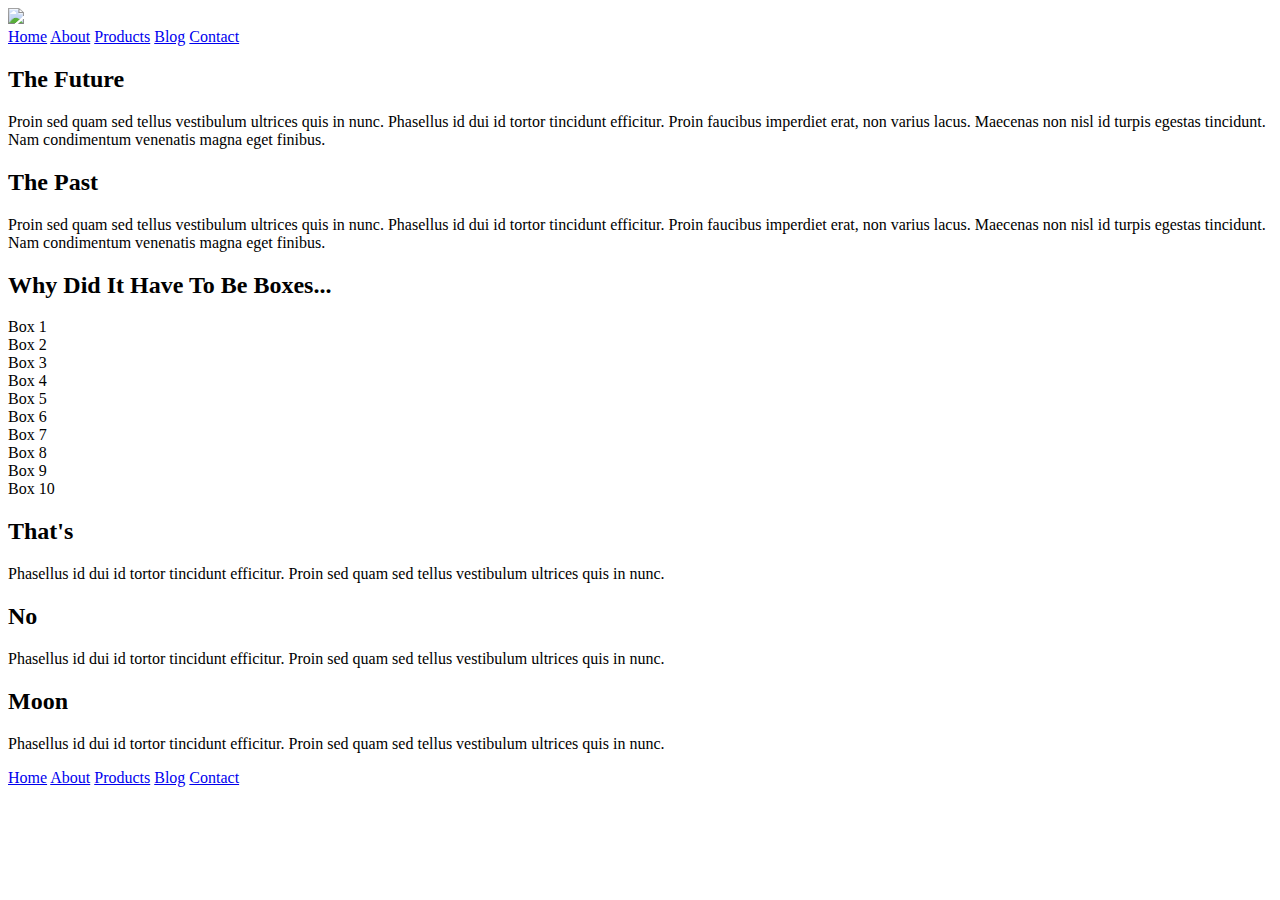
==== index.html @ 0576a7a9 "Header" ====
<!doctype html>

<html lang="en">

<head>
    <meta charset="utf-8">

    <title>Sprint Challenge - Home</title>

    <link href="https://fonts.googleapis.com/css?family=Roboto|Rubik" rel="stylesheet">
    <link rel="stylesheet" href="css/index.css">

</head>

<body>
    <div class="container">

        <section class="header">
            <img src="lambda-black.png">
        </section>

        <section class="nav">
            <a href="#">Home</a>
            <a href="about.html">About</a>
            <a href="#">Products</a>
            <a href="#">Blog</a>
            <a href="#">Contact</a>
        </section>

        <section class="top-content">
            <div class="text-container">
                <h2>The Future</h2>
                <p>Proin sed quam sed tellus vestibulum ultrices quis in nunc. Phasellus id dui id tortor tincidunt
                    efficitur. Proin faucibus imperdiet erat, non varius lacus. Maecenas non nisl id turpis egestas
                    tincidunt. Nam condimentum venenatis magna eget finibus.</p>
            </div>
            <div class="text-container">
                <h2>The Past</h2>
                <p>Proin sed quam sed tellus vestibulum ultrices quis in nunc. Phasellus id dui id tortor tincidunt
                    efficitur. Proin faucibus imperdiet erat, non varius lacus. Maecenas non nisl id turpis egestas
                    tincidunt. Nam condimentum venenatis magna eget finibus.</p>
            </div>
        </section>

        <section class="middle-content">

            <h2>Why Did It Have To Be Boxes...</h2>

            <div class="boxes">
                <div class="box">Box 1</div>
                <div class="box">Box 2</div>
                <div class="box">Box 3</div>
                <div class="box">Box 4</div>
                <div class="box">Box 5</div>
                <div class="box">Box 6</div>
                <div class="box">Box 7</div>
                <div class="box">Box 8</div>
                <div class="box">Box 9</div>
                <div class="box">Box 10</div>
            </div>

        </section>

        <section class="bottom-content">

            <div class="text-container">
                <h2>That's</h2>
                <p>Phasellus id dui id tortor tincidunt efficitur. Proin sed quam sed tellus vestibulum ultrices quis in
                    nunc.</p>
            </div>
            <div class="text-container">
                <h2>No</h2>
                <p>Phasellus id dui id tortor tincidunt efficitur. Proin sed quam sed tellus vestibulum ultrices quis in
                    nunc.</p>
            </div>
            <div class="text-container">
                <h2>Moon</h2>
                <p>Phasellus id dui id tortor tincidunt efficitur. Proin sed quam sed tellus vestibulum ultrices quis in
                    nunc.</p>
            </div>

        </section>

        <footer>
            <nav>
                <a href="#">Home</a>
                <a href="#">About</a>
                <a href="#">Products</a>
                <a href="#">Blog</a>
                <a href="#">Contact</a>
            </nav>
        </footer>
    </div><!-- container -->
</body>

</html>
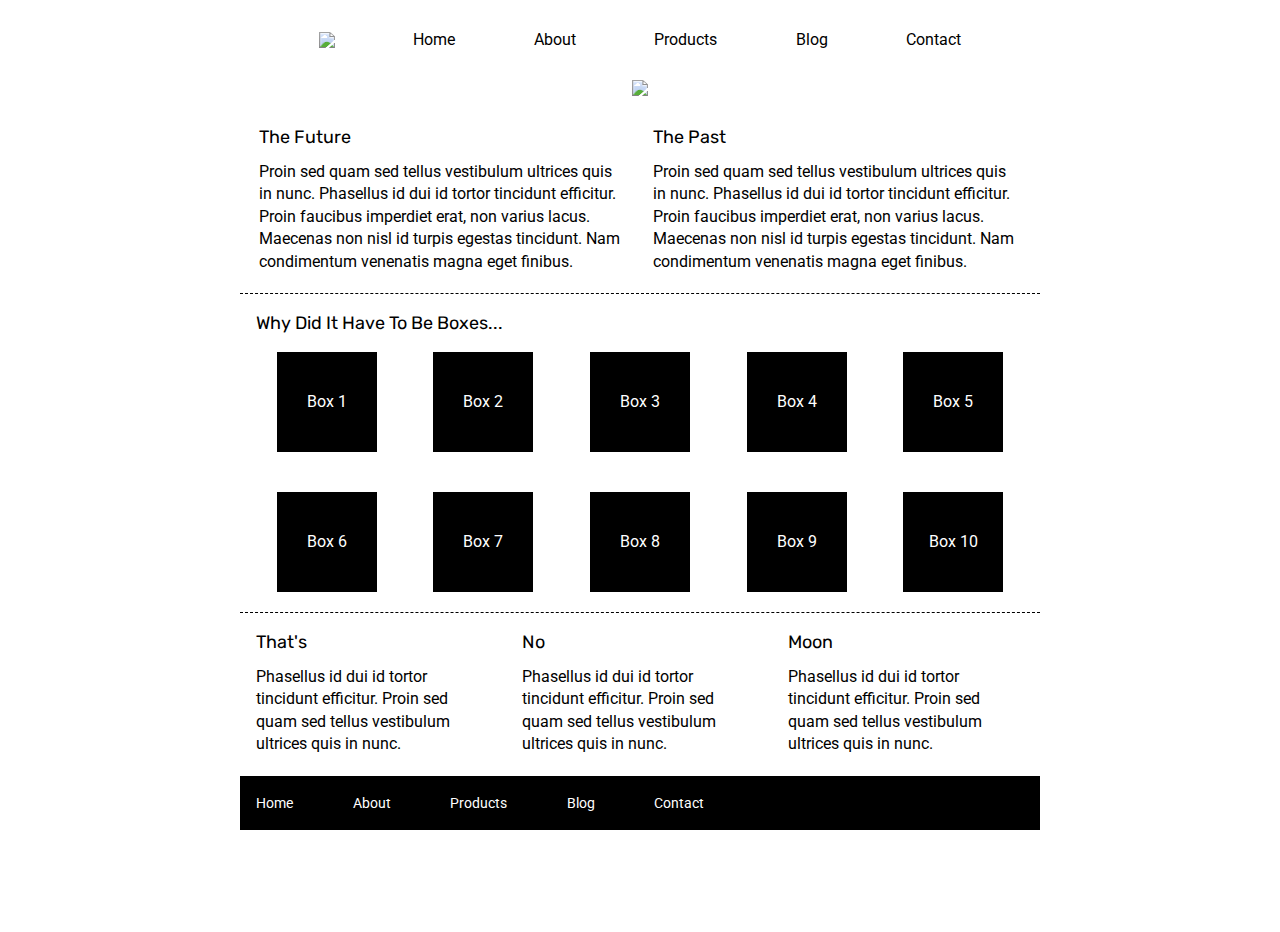
==== commit f997fa49: "HTML tweak and header-nav CSS" ====
--- a/index.html
+++ b/index.html
@@ -15,17 +15,18 @@
 <body>
     <div class="container">
 
-        <section class="header">
-            <img src="lambda-black.png">
-        </section>
-
-        <section class="nav">
+        <section class="header-nav">
+            <img src="asssets/lambda-black.png">
             <a href="#">Home</a>
             <a href="about.html">About</a>
             <a href="#">Products</a>
             <a href="#">Blog</a>
             <a href="#">Contact</a>
         </section>
+
+        <div class="top-image">
+            <img src="assets/jumbo.jpg">
+        </div>
 
         <section class="top-content">
             <div class="text-container">
--- a/css/index.css
+++ b/css/index.css
@@ -0,0 +1,166 @@
+/* http://meyerweb.com/eric/tools/css/reset/ 
+   v2.0 | 20110126
+   License: none (public domain)
+*/
+
+html, body, div, span, applet, object, iframe,
+h1, h2, h3, h4, h5, h6, p, blockquote, pre,
+a, abbr, acronym, address, big, cite, code,
+del, dfn, em, img, ins, kbd, q, s, samp,
+small, strike, strong, sub, sup, tt, var,
+b, u, i, center,
+dl, dt, dd, ol, ul, li,
+fieldset, form, label, legend,
+table, caption, tbody, tfoot, thead, tr, th, td,
+article, aside, canvas, details, embed, 
+figure, figcaption, footer, header, hgroup, 
+menu, nav, output, ruby, section, summary,
+time, mark, audio, video {
+	margin: 0;
+	padding: 0;
+	border: 0;
+	font-size: 100%;
+	font: inherit;
+	vertical-align: baseline;
+}
+/* HTML5 display-role reset for older browsers */
+article, aside, details, figcaption, figure, 
+footer, header, hgroup, menu, nav, section {
+	display: block;
+}
+body {
+	line-height: 1;
+}
+ol, ul {
+	list-style: none;
+}
+blockquote, q {
+	quotes: none;
+}
+blockquote:before, blockquote:after,
+q:before, q:after {
+	content: '';
+	content: none;
+}
+table {
+	border-collapse: collapse;
+	border-spacing: 0;
+}
+
+* {
+    box-sizing: border-box;
+}
+
+html, body {
+    height: 100%;
+    font-family: 'Roboto', sans-serif;
+}
+
+h1, h2, h3, h4, h5 {
+    font-size: 18px;
+    margin-bottom: 15px;
+    font-family: 'Rubik', sans-serif;
+}
+
+p {
+    line-height: 1.4;
+}
+
+.container {
+    width: 800px;
+    margin: 0 auto;
+}
+
+
+.header-nav {
+    display: flex;
+    justify-content: space-evenly;
+    margin-top: 2rem;
+    margin-bottom: 2rem;
+}
+
+.header-nav a {
+    color: black;
+    text-decoration: none;
+}
+
+.top-image {
+    display:flex;
+    justify-content: center;
+    margin-top: 2rem;
+    margin-bottom: 2rem;
+}
+
+.top-content {
+    display: flex;
+    flex-wrap: wrap;
+    justify-content: space-evenly;
+    margin-bottom: 20px;
+    border-bottom: 1px dashed black;
+}
+
+.top-content .text-container {
+    width: 48%;
+    padding: 0 1%;
+    padding-bottom: 20px;  
+}
+
+.middle-content {
+    margin-bottom: 20px;
+    border-bottom: 1px dashed black;
+}
+
+.middle-content h2 {
+    padding: 0 2%;
+    margin-bottom: 0;
+}
+
+.middle-content .boxes {
+    display: flex;
+    flex-wrap: wrap;
+    justify-content: space-evenly;
+}
+
+.middle-content .boxes .box {
+    width: 12.5%;
+    height: 100px;
+    background: black;
+    margin: 20px 2.5%;
+    color: white;
+    display: flex;
+    align-items: center;
+    justify-content: center;
+}
+
+.bottom-content {
+    display: flex;
+    margin: 0 2% 20px;
+    justify-content: space-around;
+}
+
+.bottom-content .text-container {
+    padding-right: 4%;
+}
+
+.bottom-content .text-container:last-child {
+    padding-right: 0;
+}
+
+footer {
+    width: 100%;
+    background: black;
+}
+
+footer nav {
+    width: 60%;
+    display: flex;
+    justify-content: space-between;
+    align-items: center;
+    padding: 20px 2%;
+    font-size: 14px;
+}
+
+footer nav a {
+    color: white;
+    text-decoration: none;
+}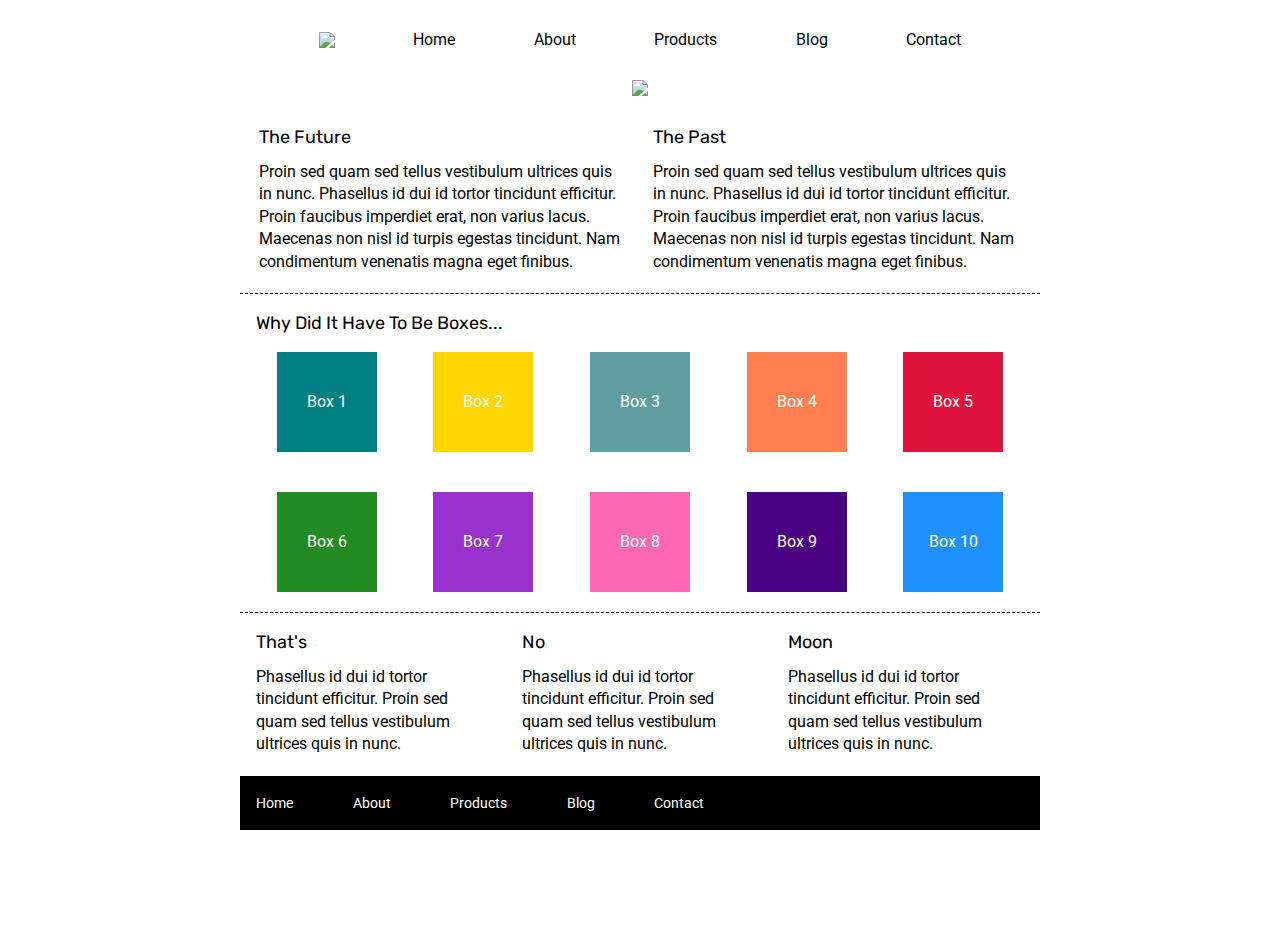
==== commit 0e6463b5: "box colors" ====
--- a/index.html
+++ b/index.html
@@ -48,16 +48,16 @@
             <h2>Why Did It Have To Be Boxes...</h2>
 
             <div class="boxes">
-                <div class="box">Box 1</div>
-                <div class="box">Box 2</div>
-                <div class="box">Box 3</div>
-                <div class="box">Box 4</div>
-                <div class="box">Box 5</div>
-                <div class="box">Box 6</div>
-                <div class="box">Box 7</div>
-                <div class="box">Box 8</div>
-                <div class="box">Box 9</div>
-                <div class="box">Box 10</div>
+                <div class ="box" style="background-color:teal">Box 1</div>
+                <div class="box" style="background-color: gold">Box 2</div>
+                <div class="box" style="background-color: cadetblue">Box 3</div>
+                <div class="box" style="background-color: coral">Box 4</div>
+                <div class="box" style="background-color: crimson">Box 5</div>
+                <div class="box" style="background-color: forestgreen;">Box 6</div>
+                <div class="box" style="background-color: darkorchid">Box 7</div>
+                <div class="box" style="background-color: hotpink;">Box 8</div>
+                <div class="box" style="background-color: indigo;">Box 9</div>
+                <div class="box" style="background-color: dodgerblue;">Box 10</div>
             </div>
 
         </section>
--- a/css/index.css
+++ b/css/index.css
@@ -124,13 +124,13 @@
 .middle-content .boxes .box {
     width: 12.5%;
     height: 100px;
-    background: black;
     margin: 20px 2.5%;
     color: white;
     display: flex;
     align-items: center;
     justify-content: center;
 }
+
 
 .bottom-content {
     display: flex;
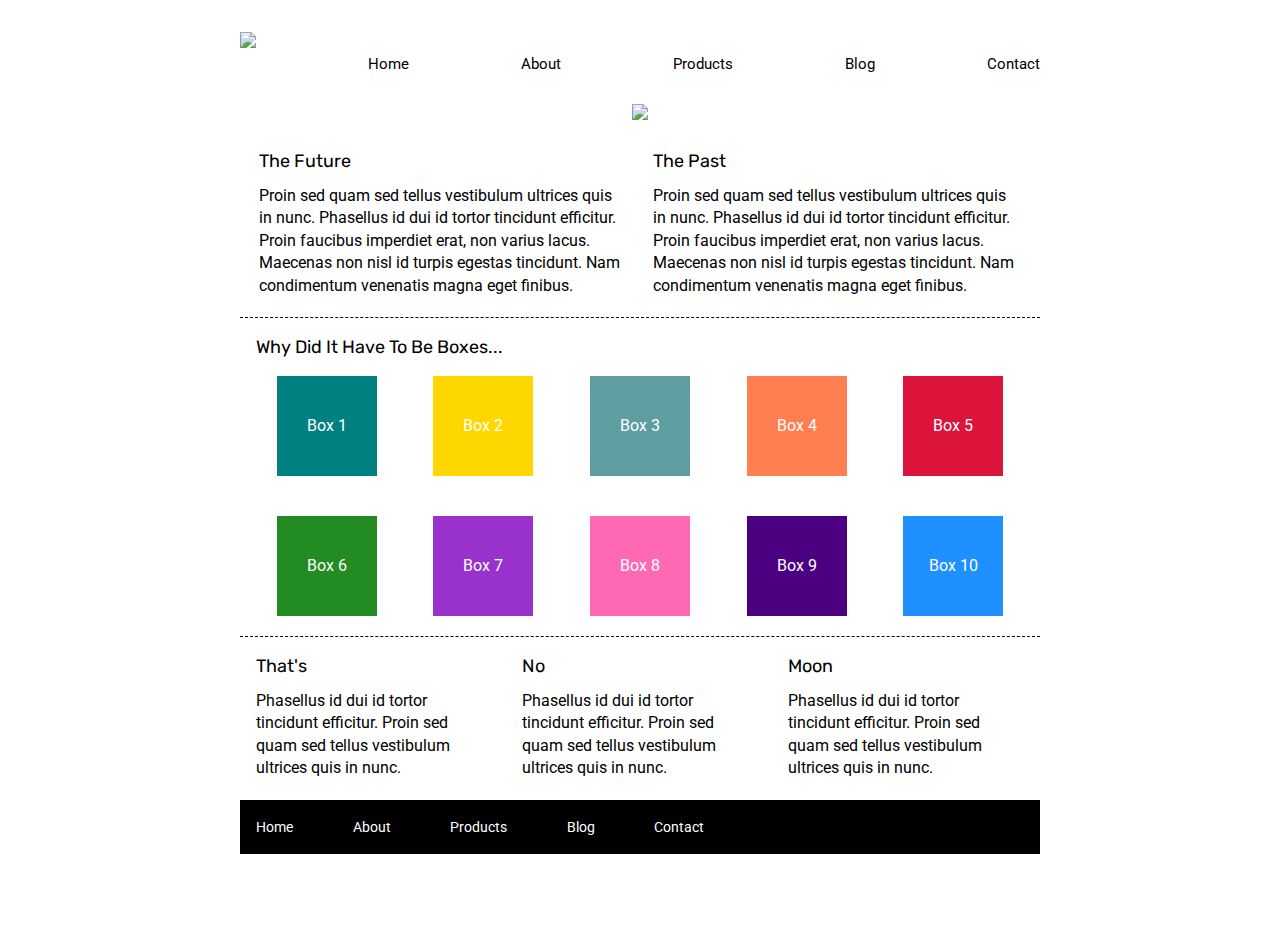
==== commit 6cb89e19: "Home page done" ====
--- a/index.html
+++ b/index.html
@@ -16,7 +16,7 @@
     <div class="container">
 
         <section class="header-nav">
-            <img src="asssets/lambda-black.png">
+            <img src="img/lambda-black.png" height="40px">
             <a href="#">Home</a>
             <a href="about.html">About</a>
             <a href="#">Products</a>
@@ -25,7 +25,7 @@
         </section>
 
         <div class="top-image">
-            <img src="assets/jumbo.jpg">
+            <img src="img/jumbo.jpg">
         </div>
 
         <section class="top-content">
--- a/css/index.css
+++ b/css/index.css
@@ -74,14 +74,17 @@
 
 .header-nav {
     display: flex;
-    justify-content: space-evenly;
+    align-content: flex-start;
+    justify-content: space-between;
+    align-items: flex-end;
     margin-top: 2rem;
-    margin-bottom: 2rem;
 }
+
 
 .header-nav a {
     color: black;
     text-decoration: none;
+    font-size: 15px;
 }
 
 .top-image {
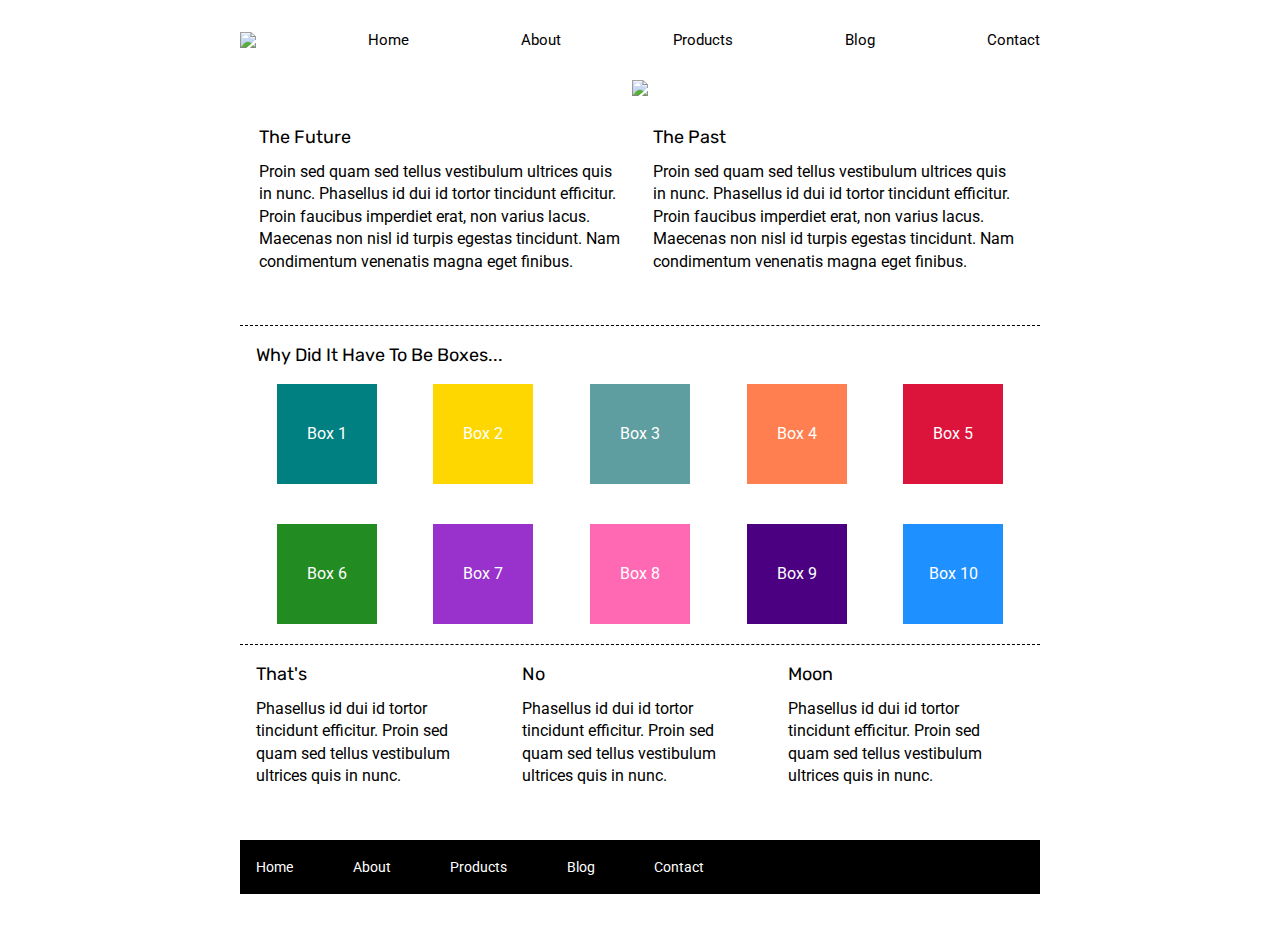
==== commit 5d4b342a: "About page HTLM and CSS coming along" ====
--- a/index.html
+++ b/index.html
@@ -16,7 +16,7 @@
     <div class="container">
 
         <section class="header-nav">
-            <img src="img/lambda-black.png" height="40px">
+            <img src="img/lambda-black.png" height="px">
             <a href="#">Home</a>
             <a href="about.html">About</a>
             <a href="#">Products</a>
--- a/css/index.css
+++ b/css/index.css
@@ -102,11 +102,13 @@
     border-bottom: 1px dashed black;
 }
 
-.top-content .text-container {
+
+.top-content .text-container  {
     width: 48%;
     padding: 0 1%;
     padding-bottom: 20px;  
 }
+
 
 .middle-content {
     margin-bottom: 20px;
@@ -166,4 +168,54 @@
 footer nav a {
     color: white;
     text-decoration: none;
+}
+
+/* About page CSS */
+
+.container-about {
+    width: 800px;
+    margin: 0 auto;
+}
+
+.about-info {
+
+    margin-bottom: 2rem;
+    border-bottom: 1px dashed black;
+}
+
+.about-top {
+    display: flex;
+    justify-content: space-evenly;
+    margin-bottom: 3rem;
+   
+}
+
+.about-middle {
+    display: flex;
+    justify-content: space-evenly;
+    margin-bottom: 3rem; 
+}
+
+.about-top .text-container {
+    width: 20rem;
+    border-bottom: 1px dashed black;
+}
+
+.about-middle .text-container {
+    width: 20rem;
+    border-bottom: 1px dashed black;
+}
+
+.text-container a {
+    border: 2px solid black;
+    text-decoration: none;
+    border-radius: 20% 20%;
+    color: black;
+    padding: .5rem;
+    margin-top: 2rem;
+    margin-bottom: 2rem;
+}
+
+.text-container p {
+    margin-bottom: 2rem;;
 }